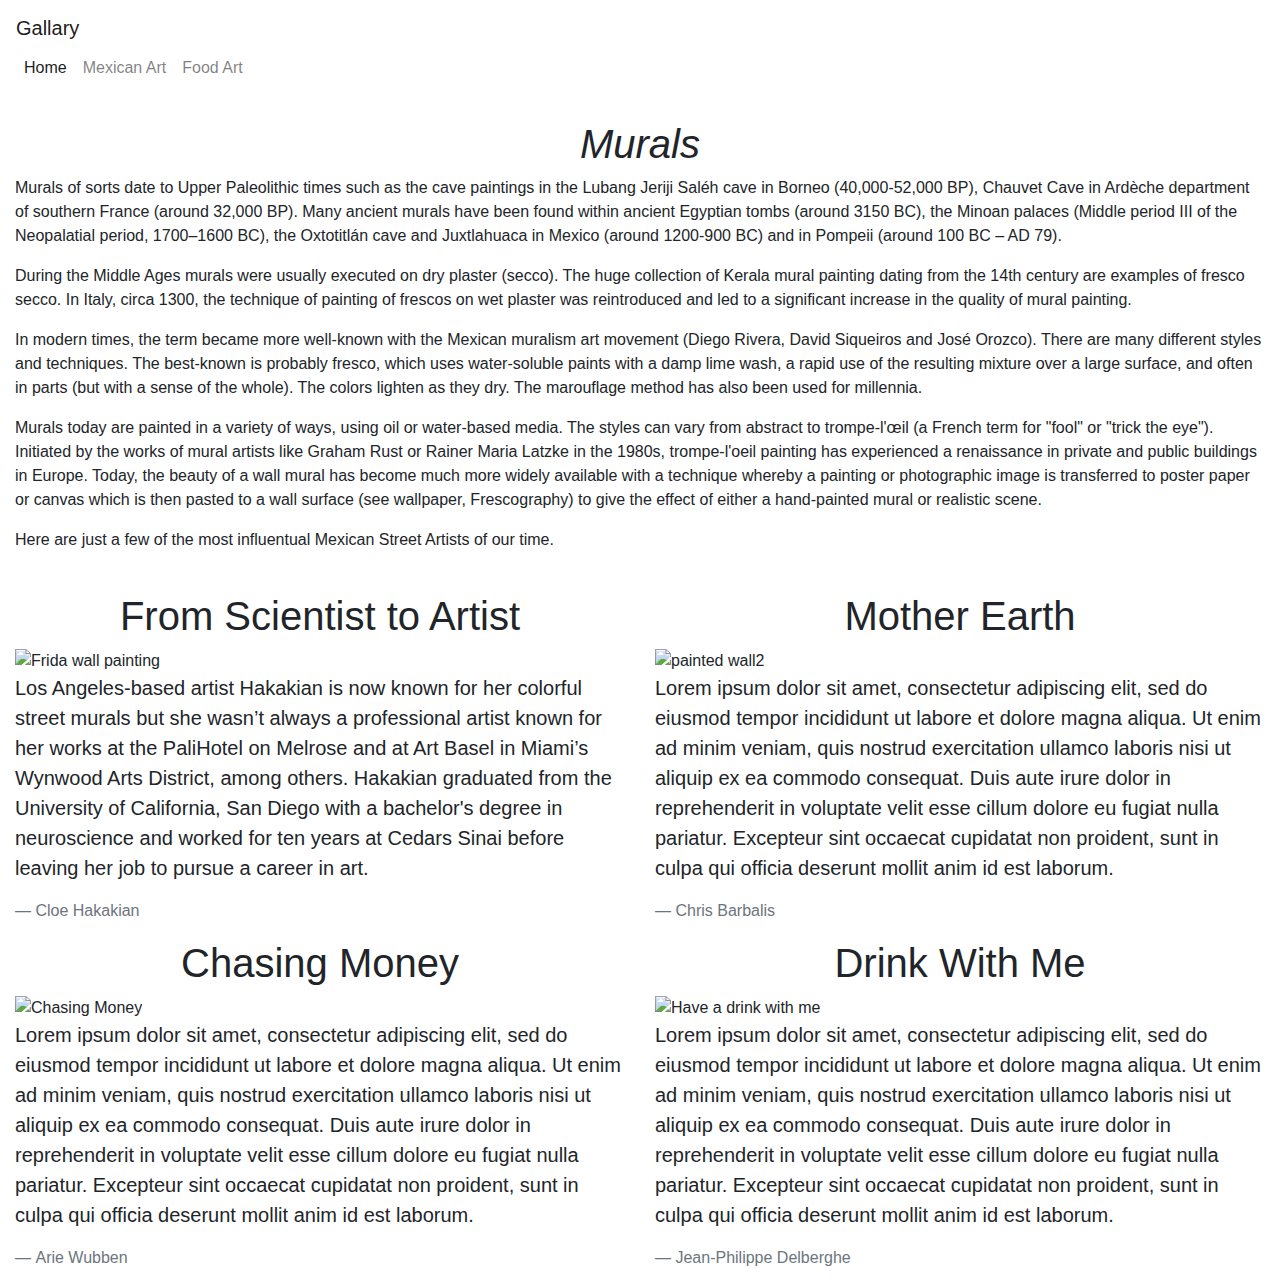
==== index.html @ 29734a6b "First commit" ====
<!DOCTYPE html>
<html>

<head>
    <meta charset="utf-8">
    <meta name="viewport" content="width=device-width, initial-scale=1.0">
    <meta http-equiv="X-UA-Compatible" content="IE=edge">
    <title>Bootstrap</title>
    <link href="style.css" rel="stylesheet" type="text/css" />
    <link rel="stylesheet" href="https://stackpath.bootstrapcdn.com/bootstrap/4.3.1/css/bootstrap.min.css"
        integrity="sha384-ggOyR0iXCbMQv3Xipma34MD+dH/1fQ784/j6cY/iJTQUOhcWr7x9JvoRxT2MZw1T" crossorigin="anonymous">
</head>

<body>
    <div class="navbar navbar-expand-lg navbar-light bg-white">
        <nav>
            <a class="navbar-brand" href="#">Gallary</a>
            <button class="navbar-toggler" type="button" data-toggle="collapse" data-target="#navbarNav"
                aria-controls="navbarNav" aria-expanded="false" aria-label="Toggle navigation">
                <span class="navbar-toggler-icon"></span>
            </button>
            <div class="collapse navbar-collapse" id="navbarNav">
                <ul class="navbar-nav">
                    <li class="nav-item active">
                        <a class="nav-link" href="index.html">Home <span class="sr-only">(current)</span></a>
                    </li>
                    <li class="nav-item">
                        <a class="nav-link" href="mexican_art.html">Mexican Art</a>
                    </li>
                    <li class="nav-item">
                        <a class="nav-link" href="food_art.html">Food Art</a>
                    </li>
                </ul>
            </div>
        </nav>
    </div>
    <div class="container-fluid bg-white">
        <br>
        <h1 class="font-italic text-center">Murals</h1>
        <p>Murals of sorts date to Upper Paleolithic times such as the cave paintings in the Lubang Jeriji Saléh cave in
            Borneo (40,000-52,000 BP), Chauvet Cave in Ardèche department of southern France (around 32,000 BP). Many
            ancient murals have been found within ancient Egyptian tombs (around 3150 BC), the Minoan palaces (Middle
            period III of the Neopalatial period, 1700–1600 BC), the Oxtotitlán cave and Juxtlahuaca in Mexico (around
            1200-900 BC) and in Pompeii (around 100 BC – AD 79).</p>
        <p>During the Middle Ages murals were usually executed on dry plaster (secco). The huge collection of Kerala
            mural painting dating from the 14th century are examples of fresco secco. In Italy, circa 1300, the
            technique of painting of frescos on wet plaster was reintroduced and led to a significant increase in the
            quality of mural painting.</p>
        <p>In modern times, the term became more well-known with the Mexican muralism art movement (Diego Rivera, David
            Siqueiros and José Orozco). There are many different styles and techniques. The best-known is probably
            fresco, which uses water-soluble paints with a damp lime wash, a rapid use of the resulting mixture over a
            large surface, and often in parts (but with a sense of the whole). The colors lighten as they dry. The
            marouflage method has also been used for millennia.</p>
        <p>Murals today are painted in a variety of ways, using oil or water-based media. The styles can vary from
            abstract to trompe-l'œil (a French term for "fool" or "trick the eye"). Initiated by the works of mural
            artists like Graham Rust or Rainer Maria Latzke in the 1980s, trompe-l'oeil painting has experienced a
            renaissance in private and public buildings in Europe. Today, the beauty of a wall mural has become much
            more widely available with a technique whereby a painting or photographic image is transferred to poster
            paper or canvas which is then pasted to a wall surface (see wallpaper, Frescography) to give the effect of
            either a hand-painted mural or realistic scene.</p>
        <p>Here are just a few of the most influentual Mexican Street Artists of our time.</p>
        <br>
        <div class="row">
            <div class="col-md-6">
                <h1 class="text-center">From Scientist to Artist</h1>
                <img class="img-fluid"
                    src="https://images.unsplash.com/photo-1551547600-8d30c2559da8?ixlib=rb-1.2.1&ixid=eyJhcHBfaWQiOjEyMDd9&auto=format&fit"
                    alt="Frida wall painting">
                <blockquote class="blockquote">
                    <p>Los Angeles-based artist Hakakian is now known for her colorful street murals but she wasn’t
                        always a professional artist known for her works at the PaliHotel on Melrose and at Art Basel in
                        Miami’s Wynwood Arts District, among others. Hakakian graduated from the University of
                        California, San Diego with a bachelor's degree in neuroscience and worked for ten years at
                        Cedars Sinai before leaving her job to pursue a career in art.</p>
                    <footer class="blockquote-footer">Cloe Hakakian</footer>
                </blockquote>
            </div>
            <div class="col-md-6">
                <h1 class="text-center">Mother Earth</h1>
                <img class="img-fluid"
                    src="https://images.unsplash.com/photo-1541751970133-3c32bced1177?ixlib=rb-1.2.1&ixid=eyJhcHBfaWQiOjEyMDd9&auto=format&fit"
                    alt="painted wall2">
                <blockquote class="blockquote">
                    <p>Lorem ipsum dolor sit amet, consectetur adipiscing elit, sed do eiusmod tempor incididunt ut
                        labore et dolore magna aliqua. Ut enim ad minim veniam, quis nostrud exercitation ullamco
                        laboris nisi ut aliquip ex ea commodo consequat. Duis aute irure dolor in reprehenderit in
                        voluptate velit esse cillum dolore eu fugiat nulla pariatur. Excepteur sint occaecat cupidatat
                        non proident, sunt in culpa qui officia deserunt mollit anim id est laborum.</p>
                    <footer class="blockquote-footer">Chris Barbalis</footer>
                </blockquote>
            </div>
        </div>
        <div class="row">
            <div class="col-md-6">
                <h1 class="text-center">Chasing Money</h1>
                <img class="img-fluid"
                    src="https://images.unsplash.com/photo-1550430030-6068f1f0eb0e?ixlib=rb-1.2.1&ixid=eyJhcHBfaWQiOjEyMDd9&auto=format&fit"
                    alt="Chasing Money">
                <blockquote class="blockquote">
                    <p>Lorem ipsum dolor sit amet, consectetur adipiscing elit, sed do eiusmod tempor incididunt ut
                        labore et dolore magna aliqua. Ut enim ad minim veniam, quis nostrud exercitation ullamco
                        laboris nisi ut aliquip ex ea commodo consequat. Duis aute irure dolor in reprehenderit in
                        voluptate velit esse cillum dolore eu fugiat nulla pariatur. Excepteur sint occaecat cupidatat
                        non proident, sunt in culpa qui officia deserunt mollit anim id est laborum.</p>
                    <footer class="blockquote-footer">Arie Wubben</footer>
                </blockquote>
            </div>
            <div class="col-md-6">
                <h1 class="text-center">Drink With Me</h1>
                <img class="img-fluid"
                    src="https://images.unsplash.com/photo-1501421018470-faf26f6b1bef?ixlib=rb-1.2.1&ixid=eyJhcHBfaWQiOjEyMDd9&auto=format&fit"
                    alt="Have a drink with me">
                <blockquote class="blockquote">
                    <p>Lorem ipsum dolor sit amet, consectetur adipiscing elit, sed do eiusmod tempor incididunt ut
                        labore et dolore magna aliqua. Ut enim ad minim veniam, quis nostrud exercitation ullamco
                        laboris nisi ut aliquip ex ea commodo consequat. Duis aute irure dolor in reprehenderit in
                        voluptate velit esse cillum dolore eu fugiat nulla pariatur. Excepteur sint occaecat cupidatat
                        non proident, sunt in culpa qui officia deserunt mollit anim id est laborum.</p>
                    <footer class="blockquote-footer">Jean-Philippe Delberghe</footer>
                </blockquote>
            </div>
        </div>
    </div>

    <script src="script.js">
    </script>
    <script src="https://code.jquery.com/jquery-3.3.1.slim.min.js"
        integrity="sha384-q8i/X+965DzO0rT7abK41JStQIAqVgRVzpbzo5smXKp4YfRvH+8abtTE1Pi6jizo" crossorigin="anonymous">
    </script>
    <script src="https://cdnjs.cloudflare.com/ajax/libs/popper.js/1.14.7/umd/popper.min.js"
        integrity="sha384-UO2eT0CpHqdSJQ6hJty5KVphtPhzWj9WO1clHTMGa3JDZwrnQq4sF86dIHNDz0W1" crossorigin="anonymous">
    </script>
    <script src="https://stackpath.bootstrapcdn.com/bootstrap/4.3.1/js/bootstrap.min.js"
        integrity="sha384-JjSmVgyd0p3pXB1rRibZUAYoIIy6OrQ6VrjIEaFf/nJGzIxFDsf4x0xIM+B07jRM" crossorigin="anonymous">
    </script>
</body>

</html>
---- style.css ----
img {
    width: 100%;
    height: 300px;
    max-height: 300px;
}

images {
    width: 100%;
    height: 300px;
    max-height: 300px;
}
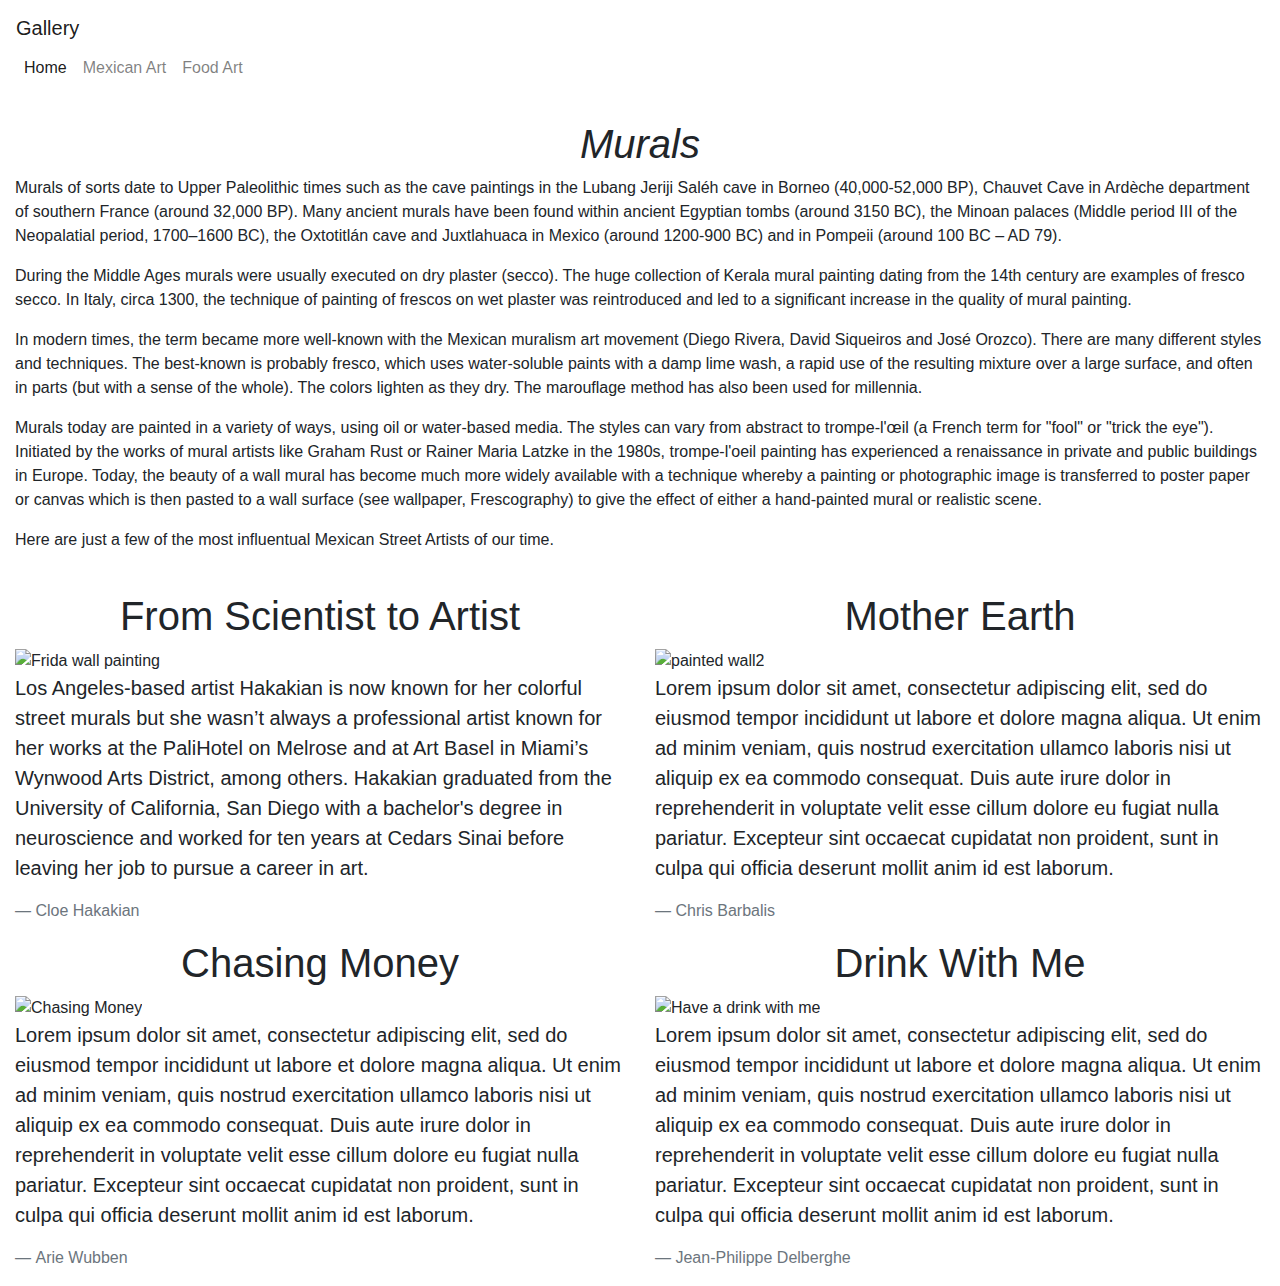
==== commit d51e3cfa: "Corrected spelling of gallery" ====
--- a/index.html
+++ b/index.html
@@ -14,7 +14,7 @@
 <body>
     <div class="navbar navbar-expand-lg navbar-light bg-white">
         <nav>
-            <a class="navbar-brand" href="#">Gallary</a>
+            <a class="navbar-brand" href="#">Gallery</a>
             <button class="navbar-toggler" type="button" data-toggle="collapse" data-target="#navbarNav"
                 aria-controls="navbarNav" aria-expanded="false" aria-label="Toggle navigation">
                 <span class="navbar-toggler-icon"></span>
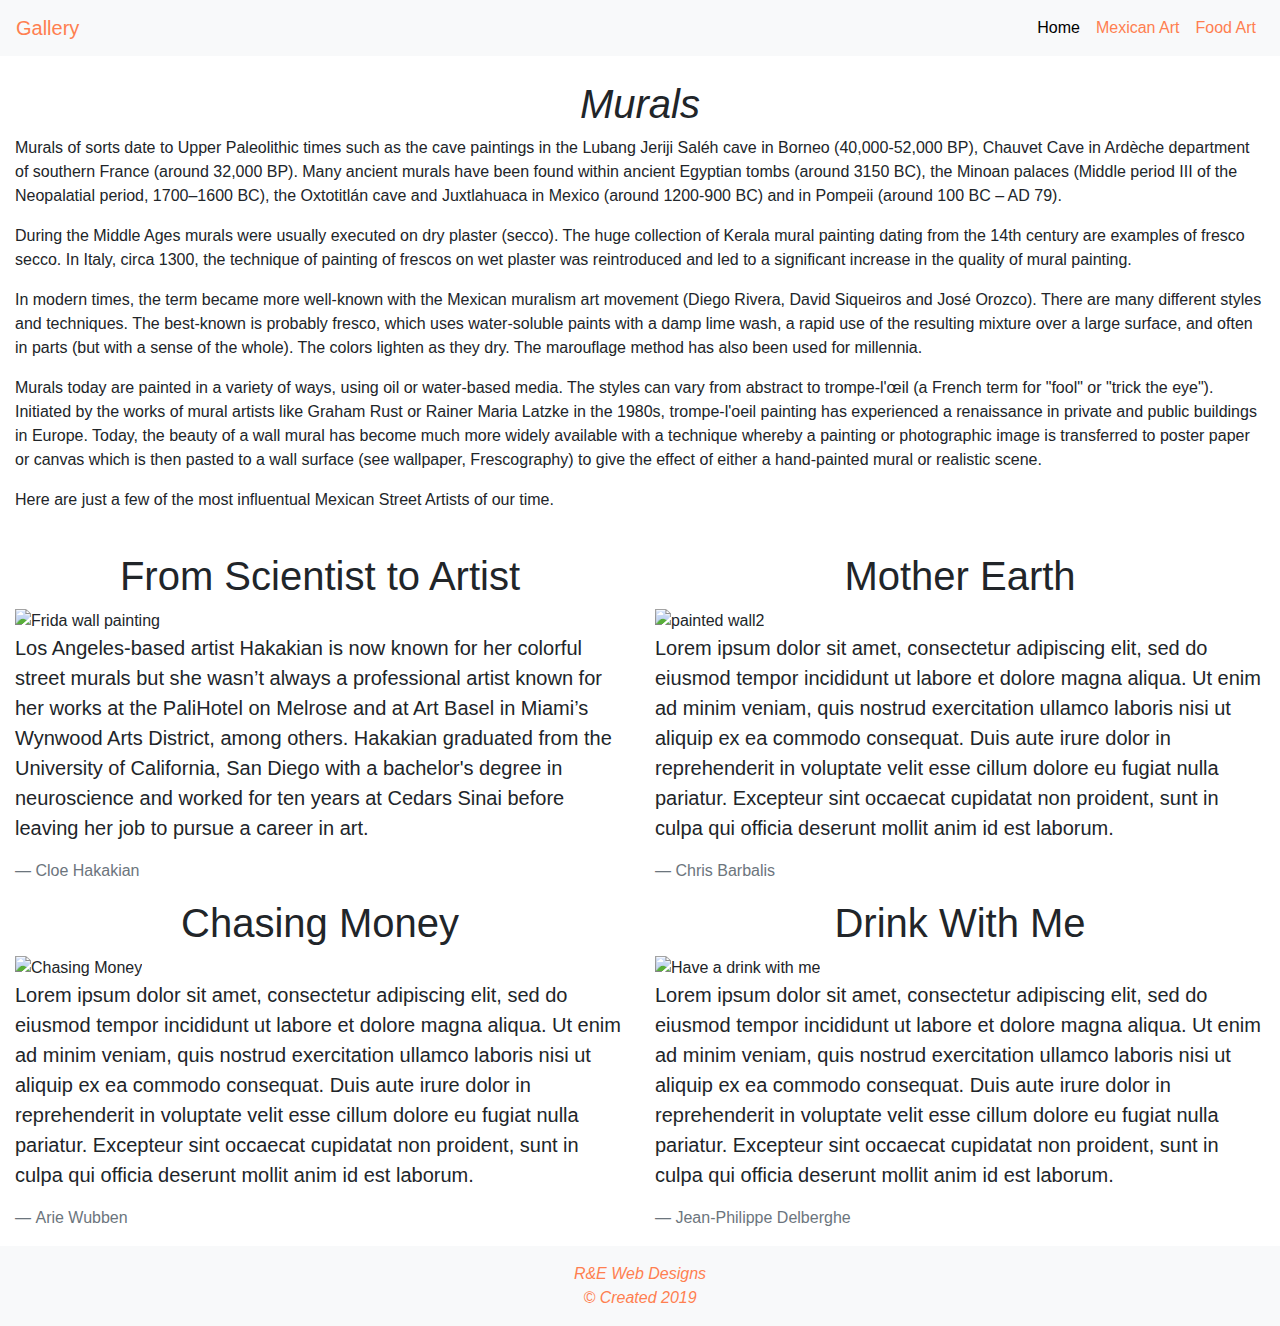
==== commit 15216eae: "Made changes to layout of navbar and added style" ====
--- a/index.html
+++ b/index.html
@@ -12,15 +12,15 @@
 </head>
 
 <body>
-    <div class="navbar navbar-expand-lg navbar-light bg-white">
-        <nav>
+    <div class="sticky-top">
+        <nav class="navbar navbar-expand-md navbar-light bg-light">
             <a class="navbar-brand" href="#">Gallery</a>
             <button class="navbar-toggler" type="button" data-toggle="collapse" data-target="#navbarNav"
                 aria-controls="navbarNav" aria-expanded="false" aria-label="Toggle navigation">
                 <span class="navbar-toggler-icon"></span>
             </button>
             <div class="collapse navbar-collapse" id="navbarNav">
-                <ul class="navbar-nav">
+                <ul class="navbar-nav ml-md-auto">
                     <li class="nav-item active">
                         <a class="nav-link" href="index.html">Home <span class="sr-only">(current)</span></a>
                     </li>
@@ -121,6 +121,10 @@
             </div>
         </div>
     </div>
+    <div class="container-fluid bg-light footer">
+        <p class="text-center pt-4">R&E Web Designs</p>
+        <p class="text-center pb-4 mb-0">&copy; Created 2019</p>
+    </div>
 
     <script src="script.js">
     </script>
--- a/style.css
+++ b/style.css
@@ -1,3 +1,10 @@
+@media only screen and (min-width: 500px) {
+    img {
+        width: 800px;
+        height: 500px !important;
+    }
+}
+
 img {
     width: 100%;
     height: 300px;
@@ -8,4 +15,21 @@
     width: 100%;
     height: 300px;
     max-height: 300px;
+}
+
+.footer {
+    line-height: .5rem;
+    font-style: italic;
+    color: coral;
+    font-weight: 500;
+}
+
+.navbar-light a.navbar-brand,
+.navbar-nav.ml-md-auto li.nav-item a.nav-link {
+    color: coral;
+    font-weight: 500;
+}
+
+.navbar-nav.ml-md-auto li.nav-item.active a.nav-link {
+    color: black;
 }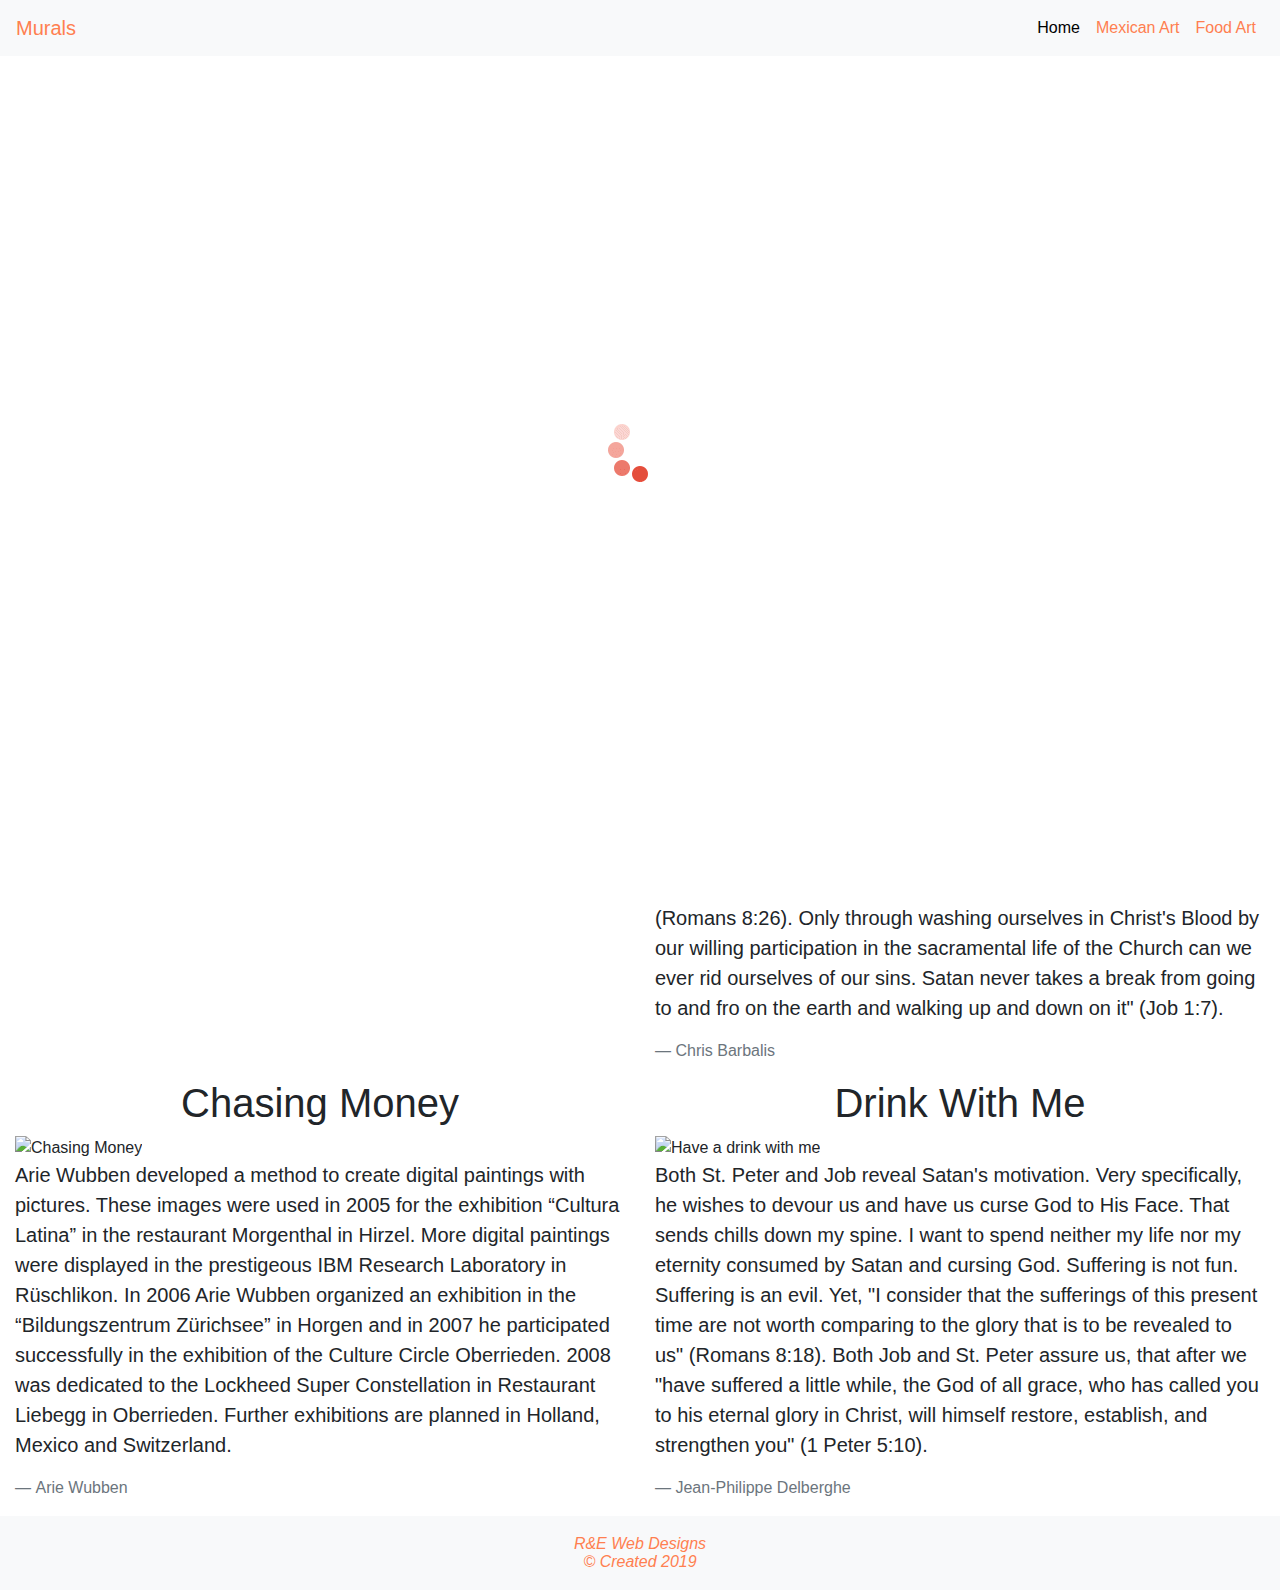
==== commit 2b51a998: "Made changes to jQuery CDN, added style to navbar and footer, added preloading icon and made navbar " ====
--- a/index.html
+++ b/index.html
@@ -5,22 +5,28 @@
     <meta charset="utf-8">
     <meta name="viewport" content="width=device-width, initial-scale=1.0">
     <meta http-equiv="X-UA-Compatible" content="IE=edge">
-    <title>Bootstrap</title>
+    <title>Murals || Main Page</title>
     <link href="style.css" rel="stylesheet" type="text/css" />
     <link rel="stylesheet" href="https://stackpath.bootstrapcdn.com/bootstrap/4.3.1/css/bootstrap.min.css"
         integrity="sha384-ggOyR0iXCbMQv3Xipma34MD+dH/1fQ784/j6cY/iJTQUOhcWr7x9JvoRxT2MZw1T" crossorigin="anonymous">
+    <script src="https://code.jquery.com/jquery-3.4.1.min.js"
+        integrity="sha256-CSXorXvZcTkaix6Yvo6HppcZGetbYMGWSFlBw8HfCJo=" crossorigin="anonymous"></script>
+    <link rel="shortcut icon" type="image/png" href="images/favicon.png">
 </head>
 
 <body>
+    <div class="loader">
+        <div class="inner"></div>
+    </div>
     <div class="sticky-top">
         <nav class="navbar navbar-expand-md navbar-light bg-light">
-            <a class="navbar-brand" href="#">Gallery</a>
+            <a class="navbar-brand" href="#">Murals</a>
             <button class="navbar-toggler" type="button" data-toggle="collapse" data-target="#navbarNav"
                 aria-controls="navbarNav" aria-expanded="false" aria-label="Toggle navigation">
                 <span class="navbar-toggler-icon"></span>
             </button>
             <div class="collapse navbar-collapse" id="navbarNav">
-                <ul class="navbar-nav ml-md-auto">
+                <ul class="navbar-nav ml-md-auto text-center">
                     <li class="nav-item active">
                         <a class="nav-link" href="index.html">Home <span class="sr-only">(current)</span></a>
                     </li>
@@ -81,11 +87,16 @@
                     src="https://images.unsplash.com/photo-1541751970133-3c32bced1177?ixlib=rb-1.2.1&ixid=eyJhcHBfaWQiOjEyMDd9&auto=format&fit"
                     alt="painted wall2">
                 <blockquote class="blockquote">
-                    <p>Lorem ipsum dolor sit amet, consectetur adipiscing elit, sed do eiusmod tempor incididunt ut
-                        labore et dolore magna aliqua. Ut enim ad minim veniam, quis nostrud exercitation ullamco
-                        laboris nisi ut aliquip ex ea commodo consequat. Duis aute irure dolor in reprehenderit in
-                        voluptate velit esse cillum dolore eu fugiat nulla pariatur. Excepteur sint occaecat cupidatat
-                        non proident, sunt in culpa qui officia deserunt mollit anim id est laborum.</p>
+                    <p>Both St. Peter's letter and the book of Job reveal, that Satan is not content to wait for us to
+                        come to him. No, he is hunting us and attacks us through our personal weaknesses. We all have
+                        them. Satan very subtly maneuvers our thoughts, emotions, and surroundings to best exploit them,
+                        thereby leading us into sin. If, by God's grace, we have rid ourselves of one sin, Satan readily
+                        exploits another of our weaknesses. We know this all too well. There is hope, however. "Humble
+                        yourselves, therefore, under the mighty hand of God" (1 Peter 5:6). "Likewise, the Spirit helps
+                        us in our weakness" (Romans 8:26). Only through washing ourselves in Christ's Blood by our
+                        willing participation in the sacramental life of the Church can we ever rid ourselves of our
+                        sins. Satan never takes a break from going to and fro on the earth and walking up and down on
+                        it" (Job 1:7).</p>
                     <footer class="blockquote-footer">Chris Barbalis</footer>
                 </blockquote>
             </div>
@@ -97,11 +108,13 @@
                     src="https://images.unsplash.com/photo-1550430030-6068f1f0eb0e?ixlib=rb-1.2.1&ixid=eyJhcHBfaWQiOjEyMDd9&auto=format&fit"
                     alt="Chasing Money">
                 <blockquote class="blockquote">
-                    <p>Lorem ipsum dolor sit amet, consectetur adipiscing elit, sed do eiusmod tempor incididunt ut
-                        labore et dolore magna aliqua. Ut enim ad minim veniam, quis nostrud exercitation ullamco
-                        laboris nisi ut aliquip ex ea commodo consequat. Duis aute irure dolor in reprehenderit in
-                        voluptate velit esse cillum dolore eu fugiat nulla pariatur. Excepteur sint occaecat cupidatat
-                        non proident, sunt in culpa qui officia deserunt mollit anim id est laborum.</p>
+                    <p>Arie Wubben developed a method to create digital paintings with pictures. These images were used
+                        in 2005 for the exhibition “Cultura Latina” in the restaurant Morgenthal in Hirzel. More digital
+                        paintings were displayed in the prestigeous IBM Research Laboratory in Rüschlikon. In 2006 Arie
+                        Wubben organized an exhibition in the “Bildungszentrum Zürichsee” in Horgen and in 2007 he
+                        participated successfully in the exhibition of the Culture Circle Oberrieden. 2008 was dedicated
+                        to the Lockheed Super Constellation in Restaurant Liebegg in Oberrieden. Further exhibitions are
+                        planned in Holland, Mexico and Switzerland.</p>
                     <footer class="blockquote-footer">Arie Wubben</footer>
                 </blockquote>
             </div>
@@ -111,25 +124,25 @@
                     src="https://images.unsplash.com/photo-1501421018470-faf26f6b1bef?ixlib=rb-1.2.1&ixid=eyJhcHBfaWQiOjEyMDd9&auto=format&fit"
                     alt="Have a drink with me">
                 <blockquote class="blockquote">
-                    <p>Lorem ipsum dolor sit amet, consectetur adipiscing elit, sed do eiusmod tempor incididunt ut
-                        labore et dolore magna aliqua. Ut enim ad minim veniam, quis nostrud exercitation ullamco
-                        laboris nisi ut aliquip ex ea commodo consequat. Duis aute irure dolor in reprehenderit in
-                        voluptate velit esse cillum dolore eu fugiat nulla pariatur. Excepteur sint occaecat cupidatat
-                        non proident, sunt in culpa qui officia deserunt mollit anim id est laborum.</p>
+                    <p>Both St. Peter and Job reveal Satan's motivation. Very specifically, he wishes to devour us and
+                        have us curse God to His Face. That sends chills down my spine. I want to spend neither my life
+                        nor my eternity consumed by Satan and cursing God. Suffering is not fun. Suffering is an evil.
+                        Yet, "I consider that the sufferings of this present time are not worth comparing to the glory
+                        that is to be revealed to us" (Romans 8:18). Both Job and St. Peter assure us, that after we
+                        "have suffered a little while, the God of all grace, who has called you to his eternal glory in
+                        Christ, will himself restore, establish, and strengthen you" (1 Peter 5:10).</p>
                     <footer class="blockquote-footer">Jean-Philippe Delberghe</footer>
                 </blockquote>
             </div>
         </div>
     </div>
     <div class="container-fluid bg-light footer">
-        <p class="text-center pt-4">R&E Web Designs</p>
+        <a class="text-center pt-4 footerLink" href="https://rande-landing-page--vronney.repl.co/" target="_blank"
+            rel="noopener">R&E Web Designs</a>
         <p class="text-center pb-4 mb-0">&copy; Created 2019</p>
     </div>
 
     <script src="script.js">
-    </script>
-    <script src="https://code.jquery.com/jquery-3.3.1.slim.min.js"
-        integrity="sha384-q8i/X+965DzO0rT7abK41JStQIAqVgRVzpbzo5smXKp4YfRvH+8abtTE1Pi6jizo" crossorigin="anonymous">
     </script>
     <script src="https://cdnjs.cloudflare.com/ajax/libs/popper.js/1.14.7/umd/popper.min.js"
         integrity="sha384-UO2eT0CpHqdSJQ6hJty5KVphtPhzWj9WO1clHTMGa3JDZwrnQq4sF86dIHNDz0W1" crossorigin="anonymous">
--- a/style.css
+++ b/style.css
@@ -3,6 +3,27 @@
         width: 800px;
         height: 500px !important;
     }
+}
+
+.loader {
+    width: 100%;
+    height: 100%;
+    background-color: #fff;
+    position: fixed;
+    top: 0px;
+    left: 0px;
+    z-index: 1000;
+}
+
+.loader .inner {
+    width: 100%;
+    height: 100%;
+    background: url(..//images/preloader.gif) center center no-repeat;
+}
+
+.navbar-light .navbar-brand:focus,
+.navbar-light .navbar-brand:hover {
+    color: coral !important;
 }
 
 img {
@@ -17,11 +38,22 @@
     max-height: 300px;
 }
 
-.footer {
+.footer, .footerLink {
     line-height: .5rem;
     font-style: italic;
     color: coral;
     font-weight: 500;
+}
+
+.footerLink {
+    display: flex;
+    justify-content: center;
+    padding: 10px;
+}
+
+.footerLink:hover {
+    color: #000;
+    text-decoration: none;
 }
 
 .navbar-light a.navbar-brand,
